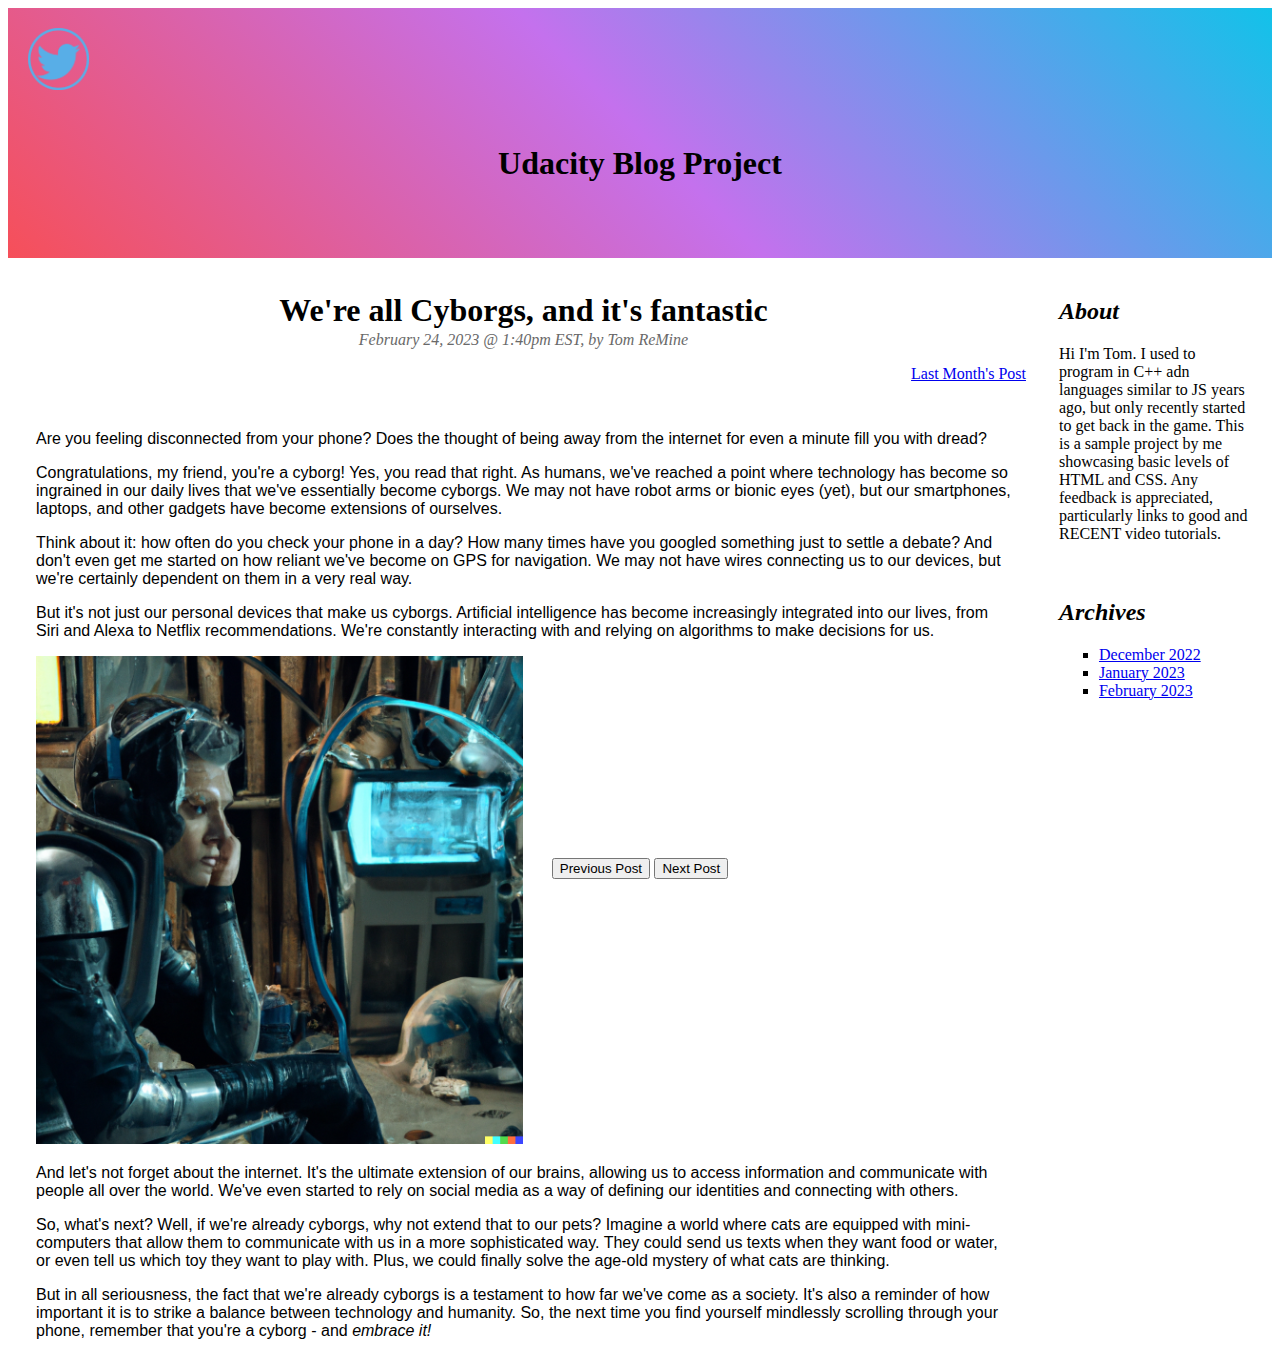
==== index.html @ c07554bf "Add files via upload" ====
<!DOCTYPE html>
<html lang="en">
  <head>
    <meta charset="utf-8" />
    <title>Blog Project</title>
    <meta
      content="width=device-width, initial-scale=1, maximum-scale=1"
      name="viewport"
    />
    <link rel="stylesheet" href="css/styles.css" />
    <!-- <link rel="shortcut icon" href="#" /> -->
  </head>

  <body>
    <div class="container">
      <div class="header box">
        <a
          class="link-twitter"
          href="https://www.twitter.com/teslabot117"
          target="_blank"
          ><img src="/images/logo-twitter.png" alt="Twitter" id="logo-twitter"
        /></a>
        Udacity Blog Project
      </div>

      <div class="sidebar box">
        <h1>We're all Cyborgs, and it's fantastic</h1>
        <p class="blog-date">February 24, 2023 @ 1:40pm EST, by Tom ReMine</p>
        <p class="blog-last"><a href="#">Last Month's Post</a></p>
        <section class="blog-body">
          <p>
            Are you feeling disconnected from your phone? Does the thought of
            being away from the internet for even a minute fill you with dread?
          </p>
          <p>
            Congratulations, my friend, you're a cyborg! Yes, you read that
            right. As humans, we've reached a point where technology has become
            so ingrained in our daily lives that we've essentially become
            cyborgs. We may not have robot arms or bionic eyes (yet), but our
            smartphones, laptops, and other gadgets have become extensions of
            ourselves.
          </p>
          <p>
            Think about it: how often do you check your phone in a day? How many
            times have you googled something just to settle a debate? And don't
            even get me started on how reliant we've become on GPS for
            navigation. We may not have wires connecting us to our devices, but
            we're certainly dependent on them in a very real way.
          </p>
          <p>
            But it's not just our personal devices that make us cyborgs.
            Artificial intelligence has become increasingly integrated into our
            lives, from Siri and Alexa to Netflix recommendations. We're
            constantly interacting with and relying on algorithms to make
            decisions for us.
          </p>
          <img src="images/cyborg-and-his-cat-DALLE2.png" />
          <p>
            And let's not forget about the internet. It's the ultimate extension
            of our brains, allowing us to access information and communicate
            with people all over the world. We've even started to rely on social
            media as a way of defining our identities and connecting with
            others.
          </p>
          <p>
            So, what's next? Well, if we're already cyborgs, why not extend that
            to our pets? Imagine a world where cats are equipped with
            mini-computers that allow them to communicate with us in a more
            sophisticated way. They could send us texts when they want food or
            water, or even tell us which toy they want to play with. Plus, we
            could finally solve the age-old mystery of what cats are thinking.
          </p>
          <p>
            But in all seriousness, the fact that we're already cyborgs is a
            testament to how far we've come as a society. It's also a reminder
            of how important it is to strike a balance between technology and
            humanity. So, the next time you find yourself mindlessly scrolling
            through your phone, remember that you're a cyborg - and
            <em>embrace it!</em>
          </p>
        </section>
      </div>

      <div class="content box">
        <section class="about">
          <h2><em>About</em></h2>
          <p>
            Hi I'm Tom. I used to program in C++ adn languages similar to JS
            years ago, but only recently started to get back in the game. This
            is a sample project by me showcasing basic levels of HTML and CSS.
            Any feedback is appreciated, particularly links to good and RECENT
            video tutorials.
          </p>
        </section>

        <section class="archive">
          <h2><em>Archives</em></h2>
          <ol>
            <li><a href="index-dec2022.html">December 2022</a></li>
            <li><a href="index-jan2023.html">January 2023</a></li>
            <li><a href="index.html">February 2023</a></li>
          </ol>
        </section>
      </div>
      <div class="footer box">
        <button>Previous Post</button>
        <button>Next Post</button>
      </div>
    </div>
  </body>
</html>
---- css/styles.css ----
/* Set dark mode as a defauly (if applicable in browser) */

html {
  color-scheme: dark light;
}

:root {
  --twitter: url("https://www.twitter.com/teslabot117/");
}

.container {
  display:grid;
  grid-template-columns: repeat(3, 1fr);
  grid-template-rows: 250px 600px;
  /* border: 2px solid yellow; */
  /* using grid-template-area to create a mobile layout where each named space occupies its own row */
  grid-template-areas:
  "hd"
  "sd"
  "main"
  "ft";
}

  
.header {
  grid-area: hd;
}

.footer {
  grid-area: ft;
  text-align: center;
  font-family: Arial, Helvetica, sans-serif;

}

.sidebar {
  grid-area: sd;
  margin: 10px;
  padding: 3px;
}

.content {
  grid-area: main;
  margin: 10px;
}

a:hover {
  background-color: darkgray;
  text-decoration: none;
}


/* Header/Title Section
----------------------------------- */

.header {
  display: grid;
  background-image: linear-gradient(
    /* 45deg, #12c2e9, #c471ed, #f64f59 */
    45deg, #f64f59, #c471ed, #12c2e9
  );
  margin: 0, auto;
  padding: 20px;
  text-align: center;
  font-size: 2em;
  font-weight: bold;
}


#logo-twitter {
  display: flex;
  text-align: left;
  max-width: 5%;
  height: auto;
  padding: 0%;
}


/* About Section
----------------------------------- */
.about {
  padding: 10px;
}

/* Archive Section
----------------------------------- */
.archive {
  padding: 10px;
}
li {
  list-style-type: square;
}

/* Blog Section
----------------------------------- */
.sidebar h1 {
  margin-bottom: 0;
  text-align: center;
}
.blog-date {
  margin-top: 2px;
  color: dimgray;
  font-style: italic;
  text-align: center;
}

.blog-last {
  text-align: right;
}

.blog-body {
  font-family: Arial, Helvetica, sans-serif;
  margin: auto;
  padding: 15px;
}

.blog-body > img {
  width: 50%;
  height: auto;
  align-items: center;
}

  /* If Screen Is Wide Enough */
  @media(min-width:800px) {
    .container {
      display:grid;
      grid-template-columns: 300px 300px 300px;
      grid-template-rows: 250px 600px;
      grid-template-areas: 
      "hd hd hd hd hd hd hd hd"
      /* "sd sd main main main main main main" 
      ^^^ This was the original line, but it makes the about section too long*/
      "sd sd sd sd sd sd main main" 
      /* ^^^ This line makes the Blog Post section bigger, but doesn't shrink correctly when resizing page. */
      "ft ft ft ft ft ft ft ft";
      /* border: 2px solid red; */
    }
  }
  
  @media(min-width:828px) and (max-width:1080) {
    display: grid;    
  }
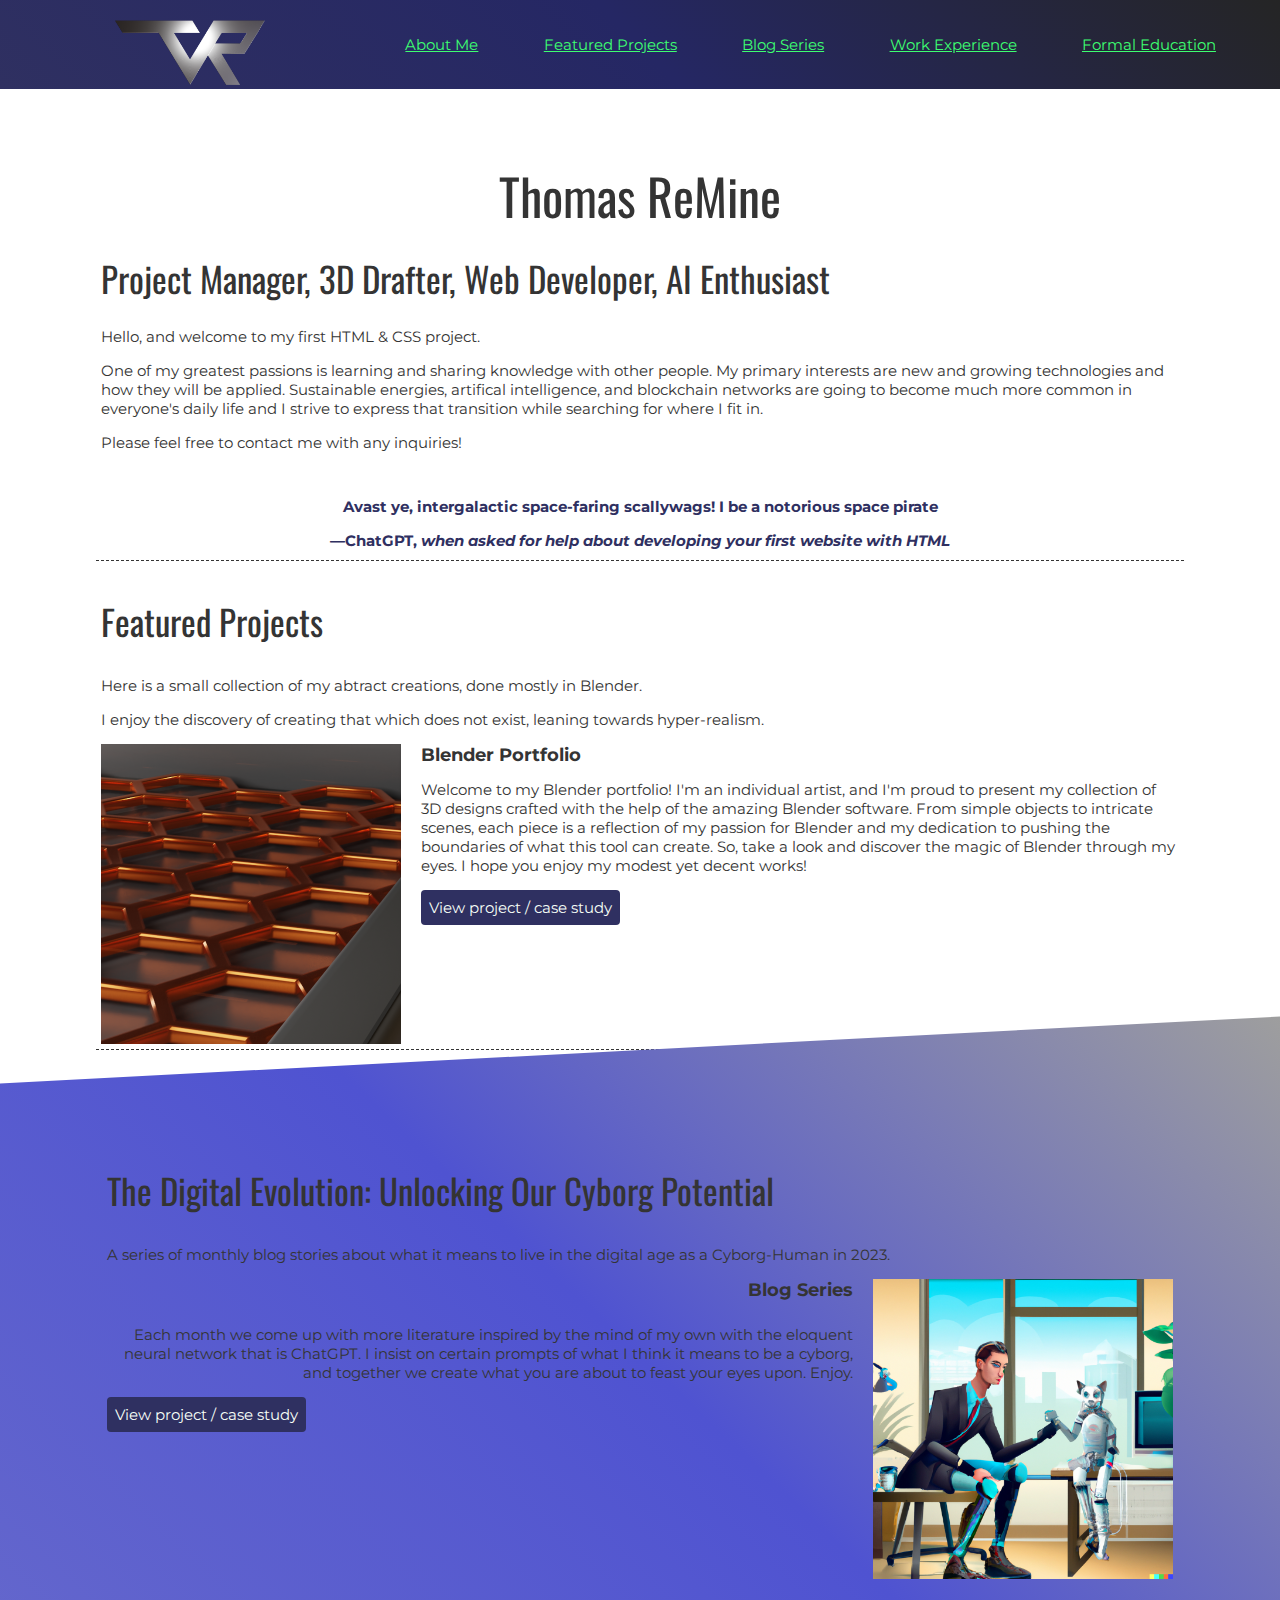
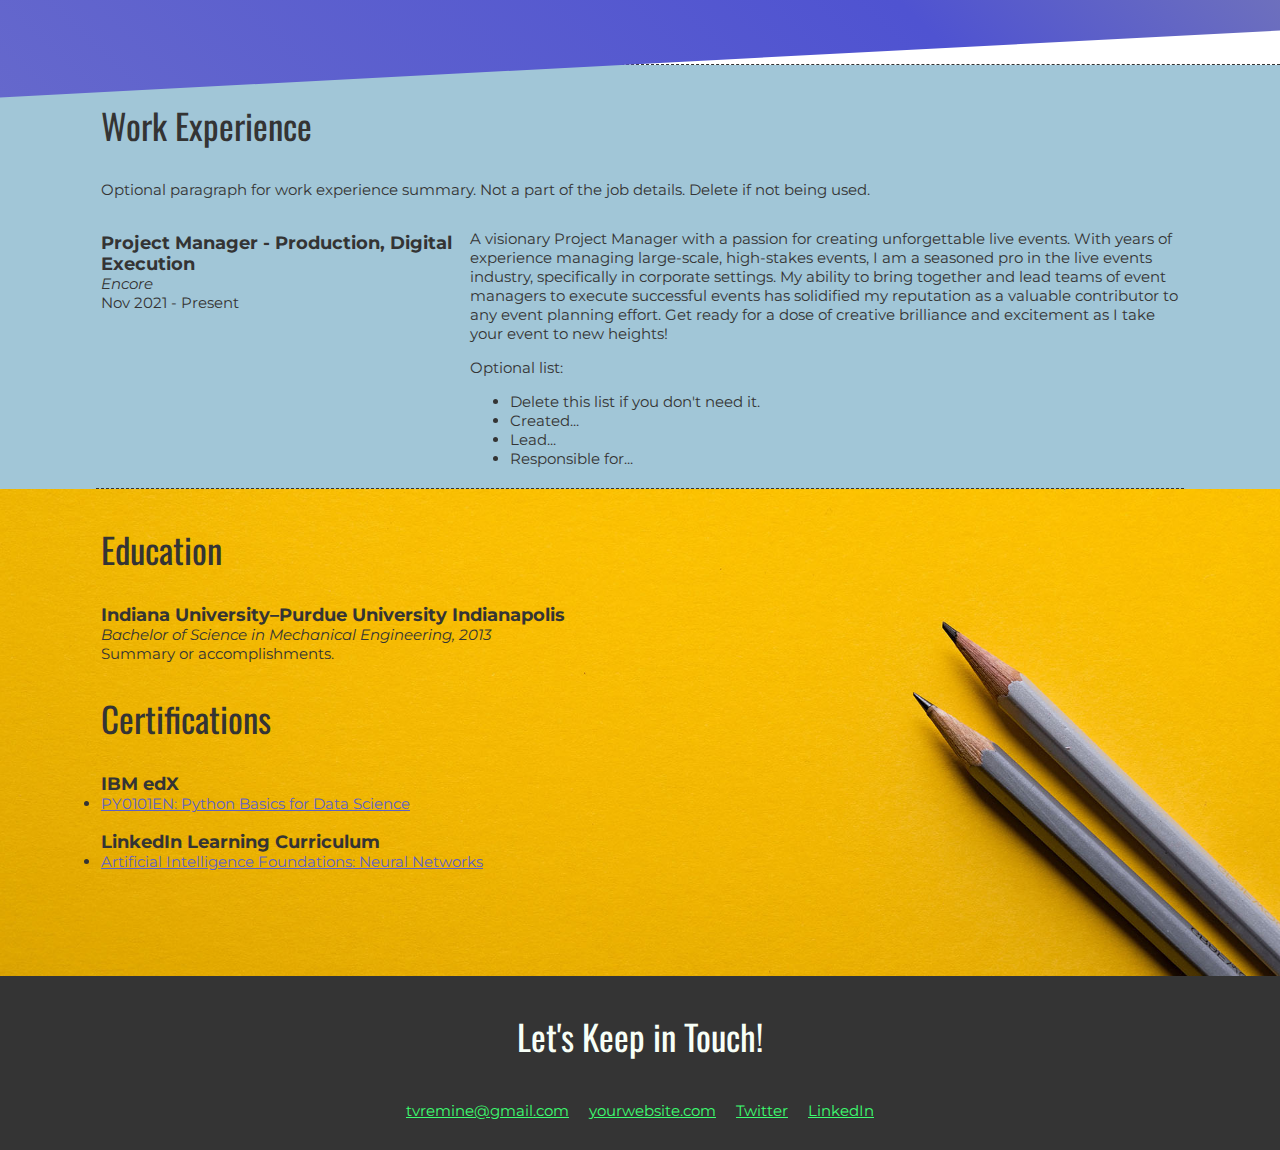
==== commit ee368be2: "Add files via upload" ====
--- a/index.html
+++ b/index.html
@@ -1,111 +1,178 @@
-<!DOCTYPE html>
-<html lang="en">
-  <head>
-    <meta charset="utf-8" />
-    <title>Blog Project</title>
-    <meta
-      content="width=device-width, initial-scale=1, maximum-scale=1"
-      name="viewport"
-    />
-    <link rel="stylesheet" href="css/styles.css" />
-    <!-- <link rel="shortcut icon" href="#" /> -->
-  </head>
-
-  <body>
-    <div class="container">
-      <div class="header box">
-        <a
-          class="link-twitter"
-          href="https://www.twitter.com/teslabot117"
-          target="_blank"
-          ><img src="/images/logo-twitter.png" alt="Twitter" id="logo-twitter"
-        /></a>
-        Udacity Blog Project
-      </div>
-
-      <div class="sidebar box">
-        <h1>We're all Cyborgs, and it's fantastic</h1>
-        <p class="blog-date">February 24, 2023 @ 1:40pm EST, by Tom ReMine</p>
-        <p class="blog-last"><a href="#">Last Month's Post</a></p>
-        <section class="blog-body">
-          <p>
-            Are you feeling disconnected from your phone? Does the thought of
-            being away from the internet for even a minute fill you with dread?
-          </p>
-          <p>
-            Congratulations, my friend, you're a cyborg! Yes, you read that
-            right. As humans, we've reached a point where technology has become
-            so ingrained in our daily lives that we've essentially become
-            cyborgs. We may not have robot arms or bionic eyes (yet), but our
-            smartphones, laptops, and other gadgets have become extensions of
-            ourselves.
-          </p>
-          <p>
-            Think about it: how often do you check your phone in a day? How many
-            times have you googled something just to settle a debate? And don't
-            even get me started on how reliant we've become on GPS for
-            navigation. We may not have wires connecting us to our devices, but
-            we're certainly dependent on them in a very real way.
-          </p>
-          <p>
-            But it's not just our personal devices that make us cyborgs.
-            Artificial intelligence has become increasingly integrated into our
-            lives, from Siri and Alexa to Netflix recommendations. We're
-            constantly interacting with and relying on algorithms to make
-            decisions for us.
-          </p>
-          <img src="images/cyborg-and-his-cat-DALLE2.png" />
-          <p>
-            And let's not forget about the internet. It's the ultimate extension
-            of our brains, allowing us to access information and communicate
-            with people all over the world. We've even started to rely on social
-            media as a way of defining our identities and connecting with
-            others.
-          </p>
-          <p>
-            So, what's next? Well, if we're already cyborgs, why not extend that
-            to our pets? Imagine a world where cats are equipped with
-            mini-computers that allow them to communicate with us in a more
-            sophisticated way. They could send us texts when they want food or
-            water, or even tell us which toy they want to play with. Plus, we
-            could finally solve the age-old mystery of what cats are thinking.
-          </p>
-          <p>
-            But in all seriousness, the fact that we're already cyborgs is a
-            testament to how far we've come as a society. It's also a reminder
-            of how important it is to strike a balance between technology and
-            humanity. So, the next time you find yourself mindlessly scrolling
-            through your phone, remember that you're a cyborg - and
-            <em>embrace it!</em>
-          </p>
-        </section>
-      </div>
-
-      <div class="content box">
-        <section class="about">
-          <h2><em>About</em></h2>
-          <p>
-            Hi I'm Tom. I used to program in C++ adn languages similar to JS
-            years ago, but only recently started to get back in the game. This
-            is a sample project by me showcasing basic levels of HTML and CSS.
-            Any feedback is appreciated, particularly links to good and RECENT
-            video tutorials.
-          </p>
-        </section>
-
-        <section class="archive">
-          <h2><em>Archives</em></h2>
-          <ol>
-            <li><a href="index-dec2022.html">December 2022</a></li>
-            <li><a href="index-jan2023.html">January 2023</a></li>
-            <li><a href="index.html">February 2023</a></li>
-          </ol>
-        </section>
-      </div>
-      <div class="footer box">
-        <button>Previous Post</button>
-        <button>Next Post</button>
-      </div>
-    </div>
-  </body>
-</html>
+<!DOCTYPE html>
+<html lang="en">
+  <head>
+    <meta charset="UTF-8">
+    <meta name="viewport" content="width=device-width, initial-scale=1.0">
+    
+    <title>Thomas ReMine - Resume</title>
+    <link rel="stylesheet" href="css/styles-homepage.css">
+  </head>
+  <body>
+
+          <!-- ***********************  NAVIGATION BAR  *********************** -->
+    <div class="nav-bar">    
+
+  </div>
+    <main>
+      <!-- ***********************  ABOUT / PROFILE  *********************** -->
+      <div class="wrapper">
+      <header>
+        <nav>
+          <ul>
+            <a href="index.html"><img src="images/tvr-logo_283x123.png" alt="tvr" class="logo">
+            <!-- <a href="index.html"><svg src="images/tvr-logo_0x0.svg" alt="tvr" class="logo"> -->
+            <li><a href="#name">About Me</a></li>
+            <li><a href="#projects">Featured Projects</a></li>
+            <li><a href="#blog-website">Blog Series</a></li>
+            <li><a href="#work">Work Experience</a></li>
+            <li><a href="#education">Formal Education</a></li>
+          </ul>
+        </nav>
+      </div>
+          <div id="name"></div>
+          <div class="content-wrap">
+            <h1 class="name">Thomas ReMine</h1>
+            <link href="<link rel="preconnect" href="https://fonts.googleapis.com">
+            <link rel="preconnect" href="https://fonts.gstatic.com" crossorigin>
+            <link href="https://fonts.googleapis.com/css2?family=Caveat+Brush&family=Montserrat&display=swap" rel="stylesheet">
+            <link rel="preconnect" href="https://fonts.googleapis.com">
+            <link rel="preconnect" href="https://fonts.gstatic.com" crossorigin>
+            <link href="https://fonts.googleapis.com/css2?family=Oswald&display=swap" rel="stylesheet">            
+            <h2 class="job">Project Manager, 3D Drafter, Web Developer, AI Enthusiast</h2>
+            <div class="personal-description">
+              <p>Hello, and welcome to my first HTML & CSS project.</p>
+              <p> One of my greatest passions is learning and sharing knowledge 
+                with other people. My primary interests are new and growing technologies and how they will be applied. Sustainable 
+                energies, artifical intelligence, and blockchain networks are going to become much more common in everyone's daily 
+                life and I strive to express that transition while searching for where I fit in.</p>
+              <p>Please feel free to contact me with any inquiries!</p>
+            </div>
+          </div>
+          <div class="content-wrap"></div>
+            <section class="quote">
+                <blockquote cite="https://chat.openai.com/chat" class="quote"><p>Avast ye, intergalactic space-faring scallywags! I be a notorious space pirate</p>
+                </blockquote>
+                <figcaption>—ChatGPT, <cite>when asked for help about developing your first website with HTML</cite></figcaption>
+            </section>
+            <div class="content-wrap divider"></div>
+      </header>
+
+      <!-- ********************  PROJECTS / PORTFOLIO  ********************* -->
+      <div id="projects"></div>
+      <div class="content-wrap divider">
+        <section class="projects">
+          <h2>Featured Projects</h2>
+          <p>Here is a small collection of my abtract creations, done mostly in Blender.</p>
+          <p>I enjoy the discovery 
+            of creating that which does not exist, leaning towards hyper-realism.</p>
+        <!-- Copy the whole <section> block to add more projects. -->
+          <section class="project-item"> <!--Add this class to each project item as you add more.-->
+            <img src="images/blender-picture-frame_600w.png" alt="Blender Picture Frame Render">
+            <h3>Blender Portfolio</h3>
+            <p>Welcome to my Blender portfolio! I'm an individual artist, and I'm proud to present my 
+              collection of 3D designs crafted with the help of the amazing Blender software. From simple objects 
+              to intricate scenes, each piece is a reflection of my passion for Blender and my dedication to pushing the 
+              boundaries of what this tool can create. So, take a look and discover the magic of Blender through my eyes. 
+              I hope you enjoy my modest yet decent works!</p>
+            <a class="button" href="/projects-page.html" target="_self">View project / case study</a>
+              <img src="" alt="">
+          </section>
+        </div>
+          <!-- End of Project block. -->
+      </section>
+      <!-- ***********************  BLOG WEBSITE *********************** -->
+      <div id="blog-website"></div>
+      <div class="content-wrap divider diagonal">
+        <section class="blog-website">
+          <h2>The Digital Evolution: Unlocking Our Cyborg Potential</h2>
+            <p>
+              A series of monthly blog stories about what it means to live in the digital age as a 
+              Cyborg-Human in 2023.
+            </p>
+            <section class="blog-item">
+              <img src="images/cyborg-cat-window-DALLE2.png" alt="Cyborg Cat Window Dall-E 2">
+              <h3>Blog Series</h3>
+              <p>Each month we come up with more literature inspired by the mind of my own with the 
+                eloquent neural network that is ChatGPT. I insist on certain prompts of what I think
+                it means to be a cyborg, and together we create what you are about to feast your eyes upon.
+                Enjoy.
+              </p>
+              <a class="button" href="/index-dec2022.html" target="_self">View project / case study</a>
+              <img src="" alt="">
+            </section>
+
+        </section>
+      </div>
+      <!-- ***********************  WORK EXPERIENCE  *********************** -->
+      <div id="work"></div>
+      <section class="work-experience">
+        <div class="content-wrap item-details divider">
+          <h2>Work Experience</h2>
+          <p>Optional paragraph for work experience summary. Not a part of the job details. Delete if not being used.</p>
+
+          <!-- Copy this whole <section> block to add more jobs. -->
+          <section class="job-item">
+            <div class="job-details">
+              <h3>Project Manager - Production, Digital Execution</h3>
+              <p>Encore</p>
+              <p>Nov 2021 - Present</p>
+            </div>
+            <div class="job-summary">
+              <p>A visionary Project Manager with a passion for creating unforgettable live events. 
+                With years of experience managing large-scale, high-stakes events, I am a seasoned pro in the live events 
+                industry, specifically in corporate settings. My ability to bring together and lead teams of event managers 
+                to execute successful events has solidified my reputation as a valuable contributor to any event planning effort. 
+                Get ready for a dose of creative brilliance and excitement as I take your event to new heights!</p>
+              <p>Optional list:</p>
+              <ul>
+                <li>Delete this list if you don't need it.</li>
+                <li>Created...</li>
+                <li>Lead...</li>
+                <li>Responsible for...</li>
+            </div>
+            </ul>
+          </section>
+        </div>
+        <!-- End of Job block. -->
+      </section>
+
+      <!-- ******************  EDUCATION & CERTIFICATIONS ****************** -->
+      <div id="education"></div>
+      <section class="education">
+        <div class="content-wrap item-details">
+          <h2>Education</h2>
+          <!-- Copy this whole <section> block to add more schools. -->
+          <section>
+            <h3>Indiana University–Purdue University Indianapolis</h3>
+            <p>Bachelor of Science in Mechanical Engineering, 2013</p>
+            <p>Summary or accomplishments.</p>
+            <h2>Certifications</h2>
+            <h3>IBM edX</h3>
+            <p><li><a href="https://www.linkedin.com/learning/certificates/993aa2e29dab553ef7e3c7c58ceda8054133e8c71e409b42877999e998114f97">
+              PY0101EN: Python Basics for Data Science</a></li></p>
+            <break></break>
+            <h3>LinkedIn Learning Curriculum</h3>
+            <p><li><a href="https://www.linkedin.com/learning/certificates/993aa2e29dab553ef7e3c7c58ceda8054133e8c71e409b42877999e998114f97">
+            Artificial Intelligence Foundations: Neural Networks</a></li></p>
+          </section>
+        </div>
+        <!-- End of School block. -->
+      </section>
+
+      <!-- *****************  CONTACT INFO / SOCIAL MEDIA  ***************** -->
+      <footer>
+        <div class="content-wrap">
+          <h2>Let's Keep in Touch!</h2>
+
+          <!-- Social media and contact links. Add or remove any networks. -->
+          <ul class="contact-list">
+            <li><a href="mailto:tvremine@gmail.com">tvremine@gmail.com</a></li>
+            <li><a href="http://yourwebsite.com" target="_blank">yourwebsite.com</a></li>
+            <li><a href="https://twitter.com/teslabot117" target="_blank">Twitter</a></li>
+            <li><a href="https://www.linkedin.com/in/thomasremine/" target="_blank">LinkedIn</a></li>
+          </ul>
+        </div>
+      </footer>
+    </main>
+  </body>
+</html>
--- a/css/styles-homepage.css
+++ b/css/styles-homepage.css
@@ -0,0 +1,391 @@
+/* Global Styles/Type Selectors
+----------------------------- */
+html {
+    box-sizing: border-box;
+
+}
+
+*, *:before, *:after {
+    box-sizing: inherit;
+}
+
+body {
+    color: #343434;
+    margin: 0;
+    padding: 0;
+    font-family: 'Montserrat', sans-serif;
+    font-size: 15px;
+    /* line-height: 125%; */
+}
+
+/* main, .projects {
+    background-color: #979797;
+} */
+
+img {
+    width:300px;
+}
+
+h1 {
+    font-size: 50px;
+    /* line-height: 1; */
+}
+
+h2 {
+    font-size: 35px;
+}
+
+h1, h2 {
+    font-family: 'Oswald', cursive;
+    font-weight: 400;
+    /* margin: 15; */
+}
+
+h3 {
+    margin-bottom: 0;
+}
+
+.item-details h3 + p {
+    font-style: italic;
+}
+
+.item-details h3 ~ p {
+    margin: 0;
+}
+
+html {
+    scroll-behavior: smooth;
+  }
+
+/* These next two elements select the SECTIONS found within the DIVIDER classes. 
+The first sets the dotted line border and padding.
+The second (with last-of-type) is a pseudo-class and removes the dotted line on that last items of the section.
+*/
+
+.divider  {
+    border-bottom: 1px dashed #343434;
+    padding: 25px 0px;
+}
+
+
+.divider > section:last-of-type {
+    border-bottom: none;
+}
+
+a:link{
+    color: rgb(61, 255, 113);
+}
+
+a:visited {
+    color:rgb(61, 255, 255);
+}
+
+a:focus {
+    font-style: bold;
+}
+
+a:hover {
+    background: #f7fff74b;
+    text-decoration: none;
+}
+
+a:active {
+    color: red;
+}
+
+
+/* Class Selectors 
+
+The Max-width setting means that the items will not scale larger than 800px, 
+but will scale down when the viewport is made smaller.
+
+When the viewport is smaller than the max-width value, it switches to the width value, in this case, 85%.
+----------------------------- */
+.content-wrap {
+    max-width: 90%; 
+    width: 85%;
+    margin: 0 auto;
+    padding: 5px;
+}
+
+
+/* Navigation Bar
+----------------------------- */
+
+nav ul {
+    background-image: linear-gradient(
+        45deg, #2f3061, #252764, #252525
+    );
+    list-style-type: none;
+    width: 100vw;
+    /* display: grid;
+    grid-template-columns: repeat(5, 1fr); */
+    display: flex;
+    margin: 0;
+    padding-right: 5%;
+    justify-items: center;
+    justify-content: space-between;
+    align-items: center;
+}
+
+img.logo {
+    margin: 0;
+    padding-top: 20px;
+    max-width: 50%;
+    min-width: 50px;
+}
+
+
+header nav {
+    position: fixed;
+    z-index: 5;
+}
+
+#scroll {
+    scroll-behavior: smooth;
+}
+
+#name, #projects, #work, #education, #blog-website {
+    scroll-margin-block-start: 110px;
+    /*Adds margin to the top of the viewport*/
+    
+    scroll-margin-block-end: 110px;
+    /*Adds margin to the bottom of the viewport*/ 
+}
+
+
+/* Profile Styles
+----------------------------- */
+header {
+    background: #2f3061;
+    color: #F7FFF7;
+    /* width: 1000px; */
+    /* padding-bottom: 2%; */
+    z-index: -1;
+}
+
+.name {
+    margin-top: 15%;
+    text-align: center;
+}
+.name, .job  {
+    line-height: 115% /* this is preventing the Google font from overlapping itselt when the screen size gets smaller */
+}
+
+.personal-description {
+    text-align: left;
+}
+/* Projects
+----------------------------- */
+/* .projects {
+    background: #F7FFF7;
+} */
+.projects a {
+    color: #2f3061;
+}
+.projects .button {
+    color: #F7FFF7;
+    background: #2f3061;
+    text-decoration: none;
+    padding: 8px;
+    border-radius: 4px;
+    display: inline-block;
+}
+.projects a:hover {
+    background: rgba(47,48,97,80%);
+}
+
+.quote figcaption, blockquote {
+    color: #2f3061;
+    text-align: center;
+    font-weight: bold;
+}
+
+.project-item {
+    overflow: hidden;
+}
+
+.project-item h3 {
+    margin-top: 0;
+}
+
+
+/* Blog Website
+----------------------------- */
+.blog-website {
+    padding-block: 5rem;
+    margin-inline: 8%;
+}
+
+.blog-item h3 {
+    margin-top: 0px;
+    text-align: left;
+}
+
+.blog-website a {
+    color: #2f3061;
+}
+
+.blog-website .button {
+    color: #F7FFF7;
+    background: #2f3061;
+    text-decoration: none;
+    padding: 8px;
+    border-radius: 4px;
+    display: inline-block;
+}
+
+.blog-website a:hover {
+    background: rgba(47,48,97,80%);
+}
+
+.blog-item {
+    overflow: hidden;
+}
+
+.blog-item .button {
+    padding: 8px;
+    border-radius: 4px;
+}
+
+.blog-item p {
+    text-align: left;
+    padding-top: 10px;
+}
+
+/* Diagonal Effect in Blog Section
+----------------------------- */
+.diagonal {
+    position: relative;
+    min-width: 100%;
+    isolation: isolate;
+}
+
+.diagonal::after {
+    content: '';
+    background-image: linear-gradient(
+        45deg, #6568cc, #4f53d1, #9e9e9e
+    );
+    position: absolute;
+    z-index: -1;
+    inset: 0;
+    transform: skewY(-3deg);
+}
+
+/* Work Experience
+----------------------------- */
+.work-experience {
+    background: #A1C6D7;
+    /* margin: 10px; */
+}
+
+/* Education
+----------------------------- */
+.education {
+    background-image: url(../images/joanna-kosinska-unsplash.jpg);
+    background-size: cover;
+    background-position: top right;
+    padding-bottom: 100px;
+}
+/* This selects only the Paragraphs <p> within the education class */
+.education p {
+    width: 60%;
+}
+/* This selects the hyperlink in the Education section. Since it has a light background,
+we want to have a darker hyperlink color. */
+.education a {
+    color: #5f61c5;
+}
+
+/* Contact Info/Footer
+----------------------------- */
+footer {
+    background: #343434;
+    color: #F7FFF7;
+}
+
+.contact-list {
+    list-style-type: none;
+    padding: 0;
+}
+
+.contact-list a {
+    padding: 10px;
+    display: inline-block;
+}
+
+/* nav-page.html STYLES
+----------------------------- */
+
+.quote {
+    background-color: none;
+}
+
+/* Responsive Styles. Note it's added at the very end (as CSS is read from top to bottom)
+----------------------------- */
+
+/* What this @media section says is: for Media on the screen (and while the width is above 750px),
+take the img in .project-item and float it with the specified margin. 
+
+When the @media is below 750px, the float and margin will NOT be applied. The same 750px limit applies to 
+the .job-item grid as well.
+
+Lastly, the header and footer text will be center aligned after the viewport exceeds 750px, otherwise will be left-aligned by default.
+*/
+@media screen and (min-width: 750px) {
+    header, footer {
+        text-align: center;
+    }
+    .project-item img {
+        float: left;
+        margin-right: 20px;
+    }
+    .blog-item h3 {
+        text-align: right;
+    }
+    .blog-item p {
+        text-align: right;
+    }
+    .blog-item img {
+        float: right;
+        margin-left: 20px
+    }
+    .job-item {
+        display: grid;
+        grid-template-columns: 1fr 2fr;
+        column-gap: 15px;
+    }
+    .contact-list {
+        display: flex;
+        justify-content: center;
+    }
+    /* .nav-bar-class {
+        flex-direction: row;
+    } */
+    /* .nav-bar {
+        display: flex;
+        justify-content: center;
+        padding-bottom: 3px;
+    } */
+}
+
+@media screen and (max-width: 749px) {
+    h1 {
+        font-size: 35px;
+    }
+    h2 {
+        font-size: 30px;
+    }
+    contact-list a {
+        padding: 5px;
+    }
+    nav ul {
+        font-size: 75%;
+    }
+    .name {
+        margin-top: 35%;
+    }
+}
+
+
+
